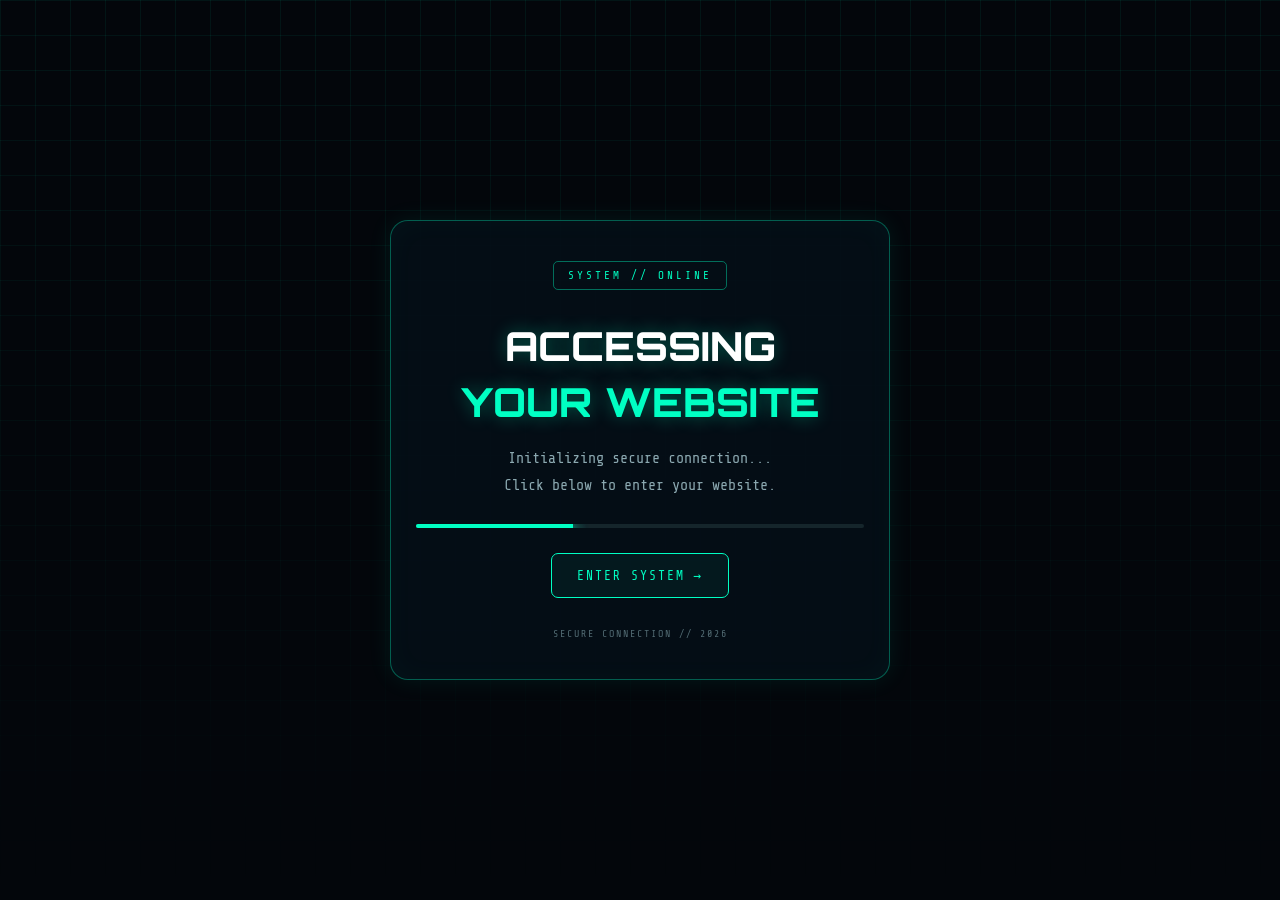
==== index.html @ c927b425 "Revise HTML structure and content for access page Updated title and links for better navigation and " ====
<!DOCTYPE html>
<html lang="en">
<head>
  <meta charset="UTF-8">
  <meta name="viewport" content="width=device-width, initial-scale=1.0">

  <title>My Website | System Access</title>
  <link rel="stylesheet" href="./style.css">
</head>
<body>

  <div class="container">
    <div class="tag">SYSTEM // ONLINE</div>

    <h1>ACCESSING<br>
      <span>YOUR WEBSITE</span>
    </h1>

    <p>
      Initializing secure connection...<br>
      Click below to enter your website.
    </p>

    <div class="loader">
      <span></span>
      <span></span>
      <span></span>
    </div>

    <a class="btn" href="./Assignment/codelab.html">
      ENTER SYSTEM →
    </a>

    <div class="footer">
      SECURE CONNECTION // 2026
    </div>
  </div>

</body>
</html>
---- style.css ----
@import url('https://fonts.googleapis.com/css2?family=Orbitron:wght@400;600;800&family=Share+Tech+Mono&display=swap');

* {
  margin: 0;
  padding: 0;
  box-sizing: border-box;
  }

body {
min-height: 100vh;
display: flex;
justify-content: center;
align-items: center;
overflow: hidden;
padding: 20px;
background: #03060b;
color: #e8fff9;
font-family: 'Share Tech Mono', monospace;
}

body::before {
content: "";
position: fixed;
inset: 0;
background:
linear-gradient(#00ffc310 1px, transparent 1px),
linear-gradient(90deg, #00ffc310 1px, transparent 1px);
background-size: 35px 35px;
mask-image: linear-gradient(to bottom, black, transparent);
pointer-events: none;
}

.container {
position: relative;
width: 100%;
max-width: 500px;
padding: 40px 25px;
text-align: center;
border: 1px solid #00ffc355;
border-radius: 18px;
background: rgba(5, 15, 23, 0.92);
box-shadow:
0 0 25px #00ffc315,
inset 0 0 30px #00ffc308;
animation: appear 0.8s ease-out;
}

.tag {
display: inline-block;
padding: 7px 14px;
margin-bottom: 28px;
border: 1px solid #00ffc366;
border-radius: 5px;
color: #00ffc3;
font-size: 11px;
letter-spacing: 3px;
}

h1 {
font-family: 'Orbitron', sans-serif;
font-size: clamp(27px, 7vw, 40px);
font-weight: 800;
line-height: 1.4;
margin-bottom: 15px;
color: #ffffff;
text-shadow: 0 0 18px #00ffc355;
}

h1 span {
color: #00ffc3;
}

p {
color: #8ca9b1;
font-size: 15px;
line-height: 1.8;
margin-bottom: 25px;
}

.loader {
width: 100%;
height: 4px;
overflow: hidden;
background: #15252b;
border-radius: 20px;
margin: 25px 0;
}

.loader span {
display: block;
width: 35%;
height: 100%;
background: #00ffc3;
box-shadow: 0 0 15px #00ffc3;
animation: loading 1.5s ease-in-out infinite;
}

.btn {
display: inline-block;
padding: 14px 25px;
border: 1px solid #00ffc3;
border-radius: 7px;
background: #00ffc30d;
color: #00ffc3;
text-decoration: none;
font-size: 13px;
letter-spacing: 2px;
transition: 0.3s ease;
}

.btn:hover {
color: #03060b;
background: #00ffc3;
box-shadow: 0 0 25px #00ffc388;
transform: translateY(-3px);
}

/* Footer */
.footer {
margin-top: 30px;
color: #526b73;
font-size: 10px;
letter-spacing: 2px;
}

@keyframes loading {
0%   { transform: translateX(-120%); }
100% { transform: translateX(350%); }
}

@keyframes appear {
from {
opacity: 0;
transform: translateY(20px);
}
to {
opacity: 1;
transform: translateY(0);
}
}

/* Mobile */
@media (max-width: 480px) {
.container {
padding: 32px 20px;
}

.tag {
    letter-spacing: 2px;
}

}
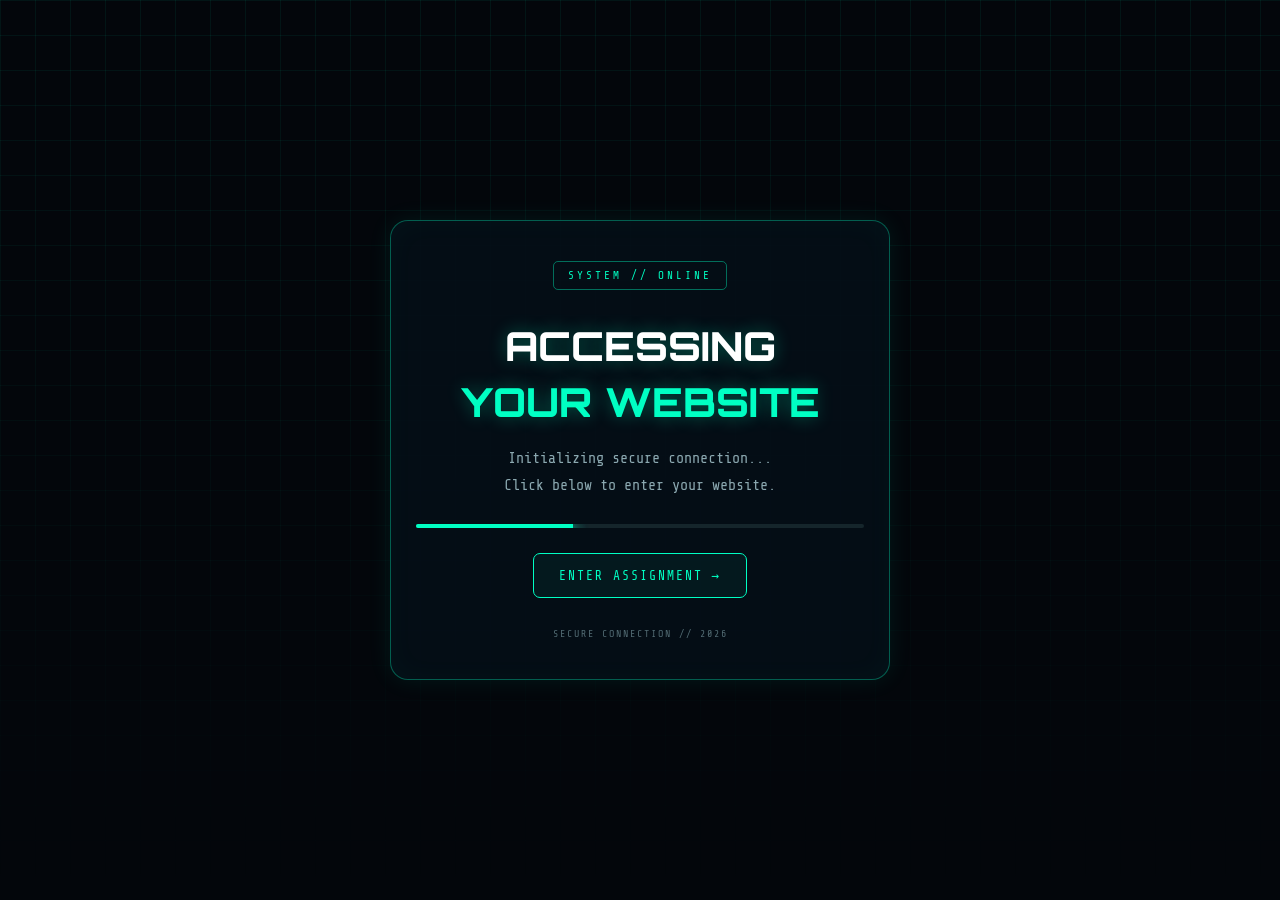
==== commit abe957ee: "Change title and button text for assignment access" ====
--- a/index.html
+++ b/index.html
@@ -4,7 +4,7 @@
   <meta charset="UTF-8">
   <meta name="viewport" content="width=device-width, initial-scale=1.0">
 
-  <title>My Website | System Access</title>
+  <title>My Website | Assignment Access</title>
   <link rel="stylesheet" href="./style.css">
 </head>
 <body>
@@ -27,8 +27,8 @@
       <span></span>
     </div>
 
-    <a class="btn" href="./Assignment/codelab.html">
-      ENTER SYSTEM →
+    <a class="btn" href="./Assignment/enter.html">
+      ENTER ASSIGNMENT →
     </a>
 
     <div class="footer">
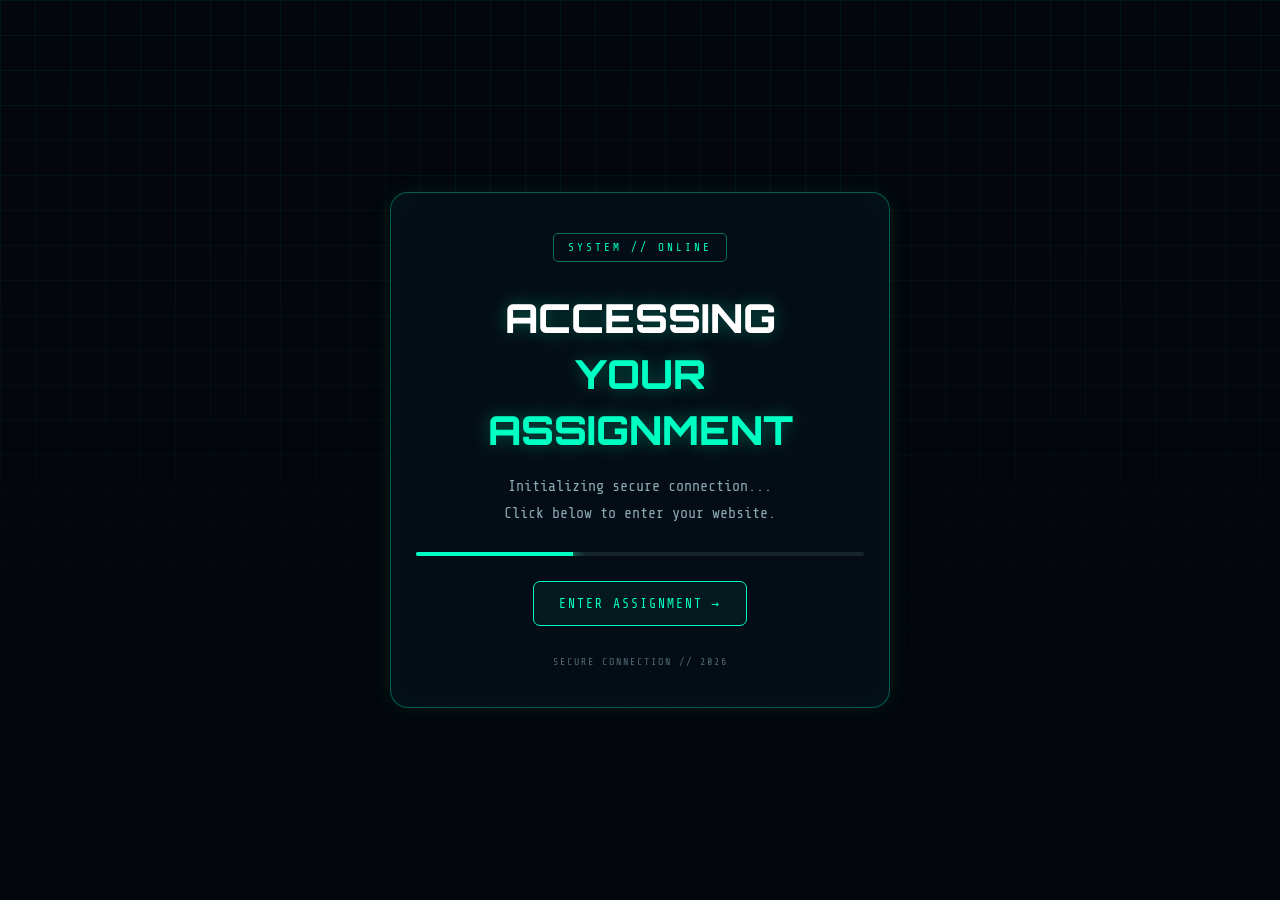
==== commit 4ef61229: "Update index.html" ====
--- a/index.html
+++ b/index.html
@@ -13,7 +13,7 @@
     <div class="tag">SYSTEM // ONLINE</div>
 
     <h1>ACCESSING<br>
-      <span>YOUR WEBSITE</span>
+      <span>YOUR ASSIGNMENT</span>
     </h1>
 
     <p>
--- a/style.css
+++ b/style.css
@@ -116,7 +116,7 @@
 transform: translateY(-3px);
 }
 
-/* Footer */
+
 .footer {
 margin-top: 30px;
 color: #526b73;
@@ -140,7 +140,7 @@
 }
 }
 
-/* Mobile */
+
 @media (max-width: 480px) {
 .container {
 padding: 32px 20px;
